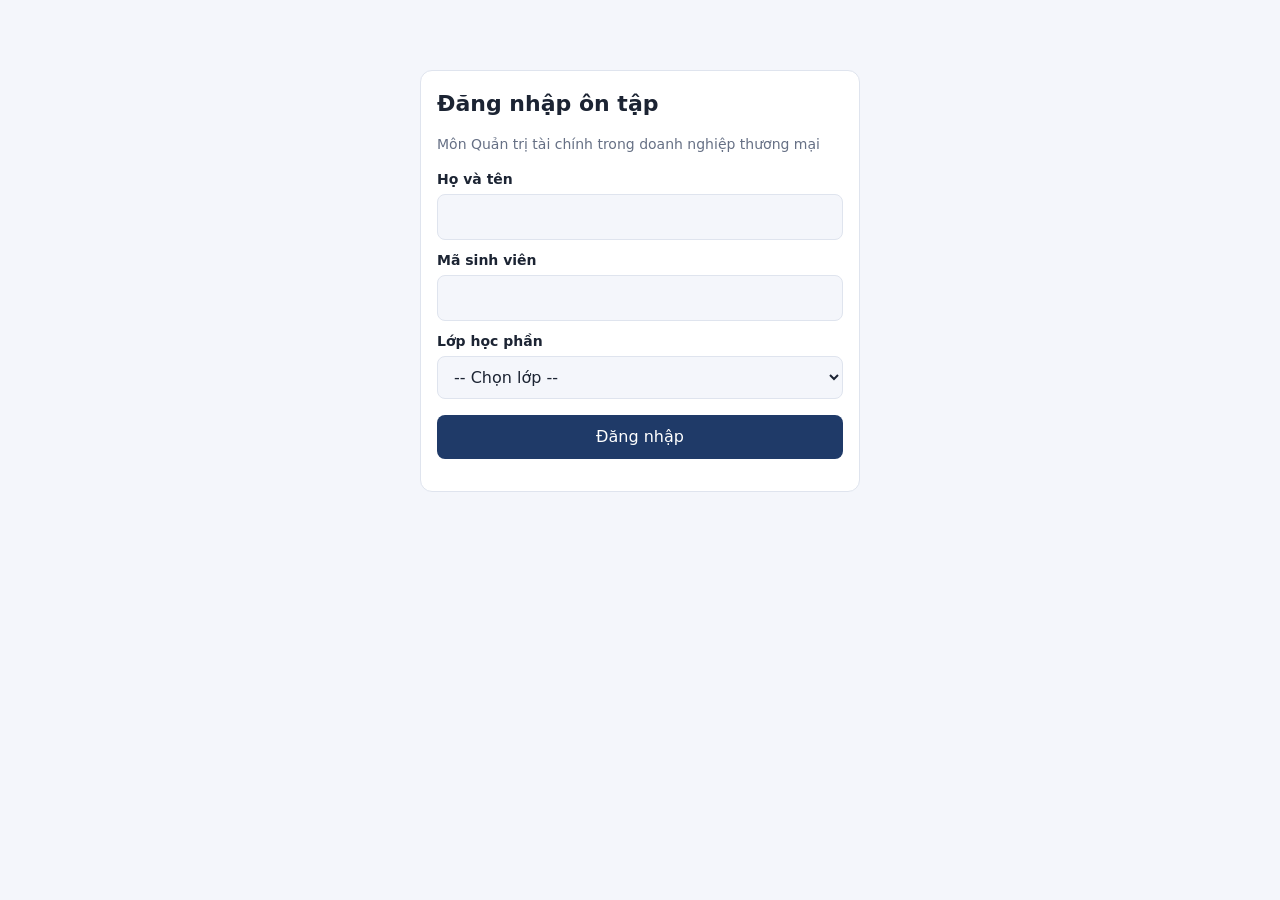
==== index.html @ 8254a544 "Add files via upload" ====
<!doctype html>
<html lang="vi">
<head>
<meta charset="utf-8">
<meta name="viewport" content="width=device-width, initial-scale=1">
<title>Ôn tập QTTC trong DNTM</title>
<link rel="stylesheet" href="style.css">
</head>
<body>
<header id="top" class="top hidden">
  <div class="brand">Ôn tập QTTC trong DNTM</div>
  <nav id="nav"></nav>
  <div class="who"><span id="whoami"></span> <button id="logout" class="link">Đăng xuất</button></div>
</header>
<main id="app"></main>
<div id="toast" class="toast hidden"></div>
<script src="config.js"></script>
<script src="app.js"></script>
</body>
</html>
---- style.css ----
:root{--bg:#f4f6fb;--card:#fff;--ink:#1c2433;--mut:#667085;--pri:#1f3a68;--pri2:#2f5ca8;--ok:#177245;--okbg:#e6f4ec;--bad:#b42318;--badbg:#fdecea;--line:#dfe4ee;--warn:#8a5a00;--warnbg:#fff4d6}
@media(prefers-color-scheme:dark){:root{--bg:#0f1420;--card:#171e2e;--ink:#e8ecf5;--mut:#9aa6bd;--pri:#7fa6e8;--pri2:#9bbcf2;--ok:#5fd394;--okbg:#12301f;--bad:#ff8a80;--badbg:#3a1714;--line:#2a3550;--warn:#f0c45c;--warnbg:#3a2f10}}
*{box-sizing:border-box}body{margin:0;font:16px/1.5 system-ui,-apple-system,"Segoe UI",Roboto,sans-serif;background:var(--bg);color:var(--ink)}
.hidden{display:none!important}
.top{display:flex;flex-wrap:wrap;align-items:center;gap:8px 20px;padding:10px 16px;background:var(--card);border-bottom:1px solid var(--line);position:sticky;top:0;z-index:5}
.brand{font-weight:700;color:var(--pri)}nav{display:flex;gap:4px;flex:1;flex-wrap:wrap}
nav button{background:none;border:0;padding:8px 12px;border-radius:8px;color:var(--ink);cursor:pointer;font:inherit}
nav button.on{background:var(--pri);color:#fff}
.who{font-size:14px;color:var(--mut)}
main{max-width:980px;margin:0 auto;padding:16px}
.card{background:var(--card);border:1px solid var(--line);border-radius:12px;padding:16px;margin-bottom:14px}
h1{font-size:22px;margin:0 0 12px}h2{font-size:18px;margin:0 0 10px}h3{font-size:16px;margin:0 0 6px}
.mut{color:var(--mut);font-size:14px}
label{display:block;margin:10px 0 4px;font-weight:600;font-size:14px}
input,select,textarea{width:100%;padding:10px 12px;border:1px solid var(--line);border-radius:8px;font:inherit;background:var(--bg);color:var(--ink)}
button.btn{background:var(--pri);color:#fff;border:0;border-radius:8px;padding:10px 16px;font:inherit;cursor:pointer}
button.btn:hover{background:var(--pri2)}button.btn:disabled{opacity:.5;cursor:not-allowed}
button.btn.sec{background:transparent;color:var(--pri);border:1px solid var(--pri)}
button.link{background:none;border:0;color:var(--pri);cursor:pointer;font:inherit;text-decoration:underline}
.login{max-width:440px;margin:6vh auto}
.err{background:var(--badbg);color:var(--bad);padding:8px 12px;border-radius:8px;margin-top:10px}
.grid{display:grid;grid-template-columns:repeat(auto-fill,minmax(280px,1fr));gap:12px}
.pill{display:inline-block;padding:2px 10px;border-radius:99px;font-size:12px;font-weight:600}
.pill.open{background:var(--okbg);color:var(--ok)}.pill.lock{background:var(--warnbg);color:var(--warn)}
.exams{display:flex;flex-wrap:wrap;gap:8px;margin-top:10px}
.exam{border:1px solid var(--line);border-radius:8px;padding:8px 10px;background:var(--bg);cursor:pointer;font:inherit;color:var(--ink);text-align:left;min-width:120px}
.exam:disabled{opacity:.5;cursor:not-allowed}.exam b{display:block}
.exam .s{font-size:12px;color:var(--mut)}
.q{border:1px solid var(--line);border-radius:10px;padding:12px;margin-bottom:10px;background:var(--card)}
.q .n{font-weight:700;color:var(--pri)}.q.ok{border-color:var(--ok)}.q.bad{border-color:var(--bad)}
.opt{display:flex;gap:8px;align-items:flex-start;padding:6px 8px;border-radius:8px;cursor:pointer}
.opt:hover{background:var(--bg)}.opt input{width:auto;margin-top:5px}
.fill{display:flex;gap:8px;align-items:center;margin-top:8px}.fill input{max-width:220px}
.timer{position:sticky;top:56px;z-index:4;display:flex;justify-content:space-between;align-items:center;gap:8px;background:var(--card);border:1px solid var(--line);border-radius:10px;padding:8px 12px;margin-bottom:12px}
.timer .t{font:700 20px ui-monospace,Menlo,monospace;color:var(--pri)}
.score{font-size:44px;font-weight:800;color:var(--pri)}
table{width:100%;border-collapse:collapse;font-size:15px}th,td{padding:8px;border-bottom:1px solid var(--line);text-align:left}
th{color:var(--mut);font-weight:600;font-size:13px}tr.me{background:var(--okbg);font-weight:600}
.stats{display:grid;grid-template-columns:repeat(auto-fit,minmax(150px,1fr));gap:10px;margin-bottom:14px}
.stat{background:var(--card);border:1px solid var(--line);border-radius:12px;padding:12px}.stat b{display:block;font-size:26px;color:var(--pri)}
.row{display:flex;flex-wrap:wrap;gap:10px;align-items:end}.row>*{flex:1;min-width:160px}
.exp{background:var(--bg);border-radius:8px;padding:8px 10px;margin-top:8px;font-size:14px}
.toast{position:fixed;bottom:18px;left:50%;transform:translateX(-50%);background:var(--ink);color:var(--bg);padding:10px 16px;border-radius:10px;z-index:10}
@media(max-width:600px){main{padding:10px}.score{font-size:36px}}
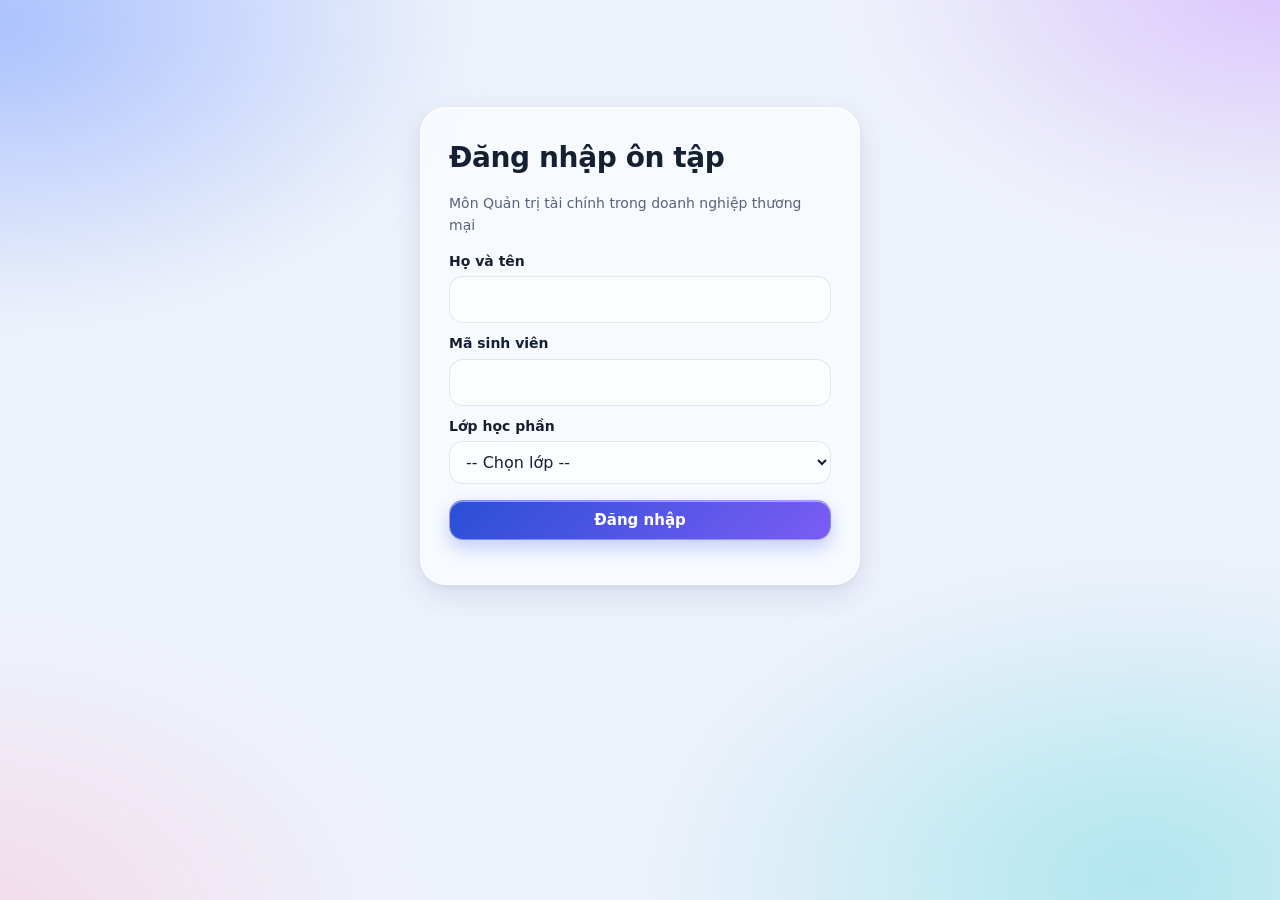
==== commit b5c9a7d1: "Add files via upload" ====
--- a/index.html
+++ b/index.html
@@ -13,6 +13,24 @@
   <div class="who"><span id="whoami"></span> <button id="logout" class="link">Đăng xuất</button></div>
 </header>
 <main id="app"></main>
+<footer id="foot" class="foot hidden">
+  <div class="foot-in">
+    <div class="foot-info">
+      <div class="foot-t">Môn Quản trị tài chính trong Doanh nghiệp Thương mại</div>
+      <div>Khoa Thương mại | Trường Đại học Kinh tế - Kỹ thuật Công nghiệp</div>
+      <div>Giảng viên: <b>ThS. Vũ Nguyễn Tuấn Hùng</b></div>
+      <div class="foot-links">
+        <a href="https://zaloapp.com/qr/p/xf8lj2jxsf8q" target="_blank" rel="noopener">Liên hệ qua Zalo</a>
+        <a href="mailto:nvthung@uneti.edu.vn">Email: nvthung@uneti.edu.vn</a>
+      </div>
+    </div>
+    <a class="foot-qr" href="https://zaloapp.com/qr/p/xf8lj2jxsf8q" target="_blank" rel="noopener" title="Mở Zalo của giảng viên">
+      <img src="zalo-qr.png" alt="Mã QR Zalo của giảng viên Tuấn Hùng" width="120" height="122" loading="lazy">
+      <span>Quét mã hoặc bấm để mở Zalo</span>
+    </a>
+  </div>
+  <div class="foot-note"><p>Trang web được tạo ra nhằm mục đích ôn tập học phần Quản trị tài chính trong Doanh nghiệp thương mại cho sinh viên Khoa Thương mại, Trường Đại học Kinh tế - Kỹ thuật công nghiệp. Không sử dụng cho các mục đích thương mại và các mục đích khác.</p><p class="foot-ver">Phiên bản: 26.03 (cập nhật ngày 16/11/2026).</p></div>
+</footer>
 <div id="toast" class="toast hidden"></div>
 <script src="config.js"></script>
 <script src="app.js"></script>
--- a/style.css
+++ b/style.css
@@ -1,44 +1,165 @@
-:root{--bg:#f4f6fb;--card:#fff;--ink:#1c2433;--mut:#667085;--pri:#1f3a68;--pri2:#2f5ca8;--ok:#177245;--okbg:#e6f4ec;--bad:#b42318;--badbg:#fdecea;--line:#dfe4ee;--warn:#8a5a00;--warnbg:#fff4d6}
-@media(prefers-color-scheme:dark){:root{--bg:#0f1420;--card:#171e2e;--ink:#e8ecf5;--mut:#9aa6bd;--pri:#7fa6e8;--pri2:#9bbcf2;--ok:#5fd394;--okbg:#12301f;--bad:#ff8a80;--badbg:#3a1714;--line:#2a3550;--warn:#f0c45c;--warnbg:#3a2f10}}
-*{box-sizing:border-box}body{margin:0;font:16px/1.5 system-ui,-apple-system,"Segoe UI",Roboto,sans-serif;background:var(--bg);color:var(--ink)}
+:root{--bg:#f3f5fa;--card:#fff;--ink:#1b2333;--mut:#667085;--pri:#1f3a68;--pri2:#2f5ca8;--acc:#e8eefb;--ok:#177245;--okbg:#e6f4ec;--bad:#b42318;--badbg:#fdecea;--line:#e1e6f0;--warn:#8a5a00;--warnbg:#fff4d6;--sh:0 1px 2px rgba(16,24,40,.05),0 4px 14px rgba(16,24,40,.05)}
+@media(prefers-color-scheme:dark){:root{--bg:#0e1320;--card:#171e2e;--ink:#e8ecf5;--mut:#9aa6bd;--pri:#8db3f0;--pri2:#a9c6f5;--acc:#1e2a45;--ok:#5fd394;--okbg:#12301f;--bad:#ff8a80;--badbg:#3a1714;--line:#2a3550;--warn:#f0c45c;--warnbg:#3a2f10;--sh:none}}
+*{box-sizing:border-box}body{margin:0;font:16px/1.55 system-ui,-apple-system,"Segoe UI",Roboto,sans-serif;background:var(--bg);color:var(--ink)}
 .hidden{display:none!important}
-.top{display:flex;flex-wrap:wrap;align-items:center;gap:8px 20px;padding:10px 16px;background:var(--card);border-bottom:1px solid var(--line);position:sticky;top:0;z-index:5}
-.brand{font-weight:700;color:var(--pri)}nav{display:flex;gap:4px;flex:1;flex-wrap:wrap}
-nav button{background:none;border:0;padding:8px 12px;border-radius:8px;color:var(--ink);cursor:pointer;font:inherit}
-nav button.on{background:var(--pri);color:#fff}
-.who{font-size:14px;color:var(--mut)}
-main{max-width:980px;margin:0 auto;padding:16px}
-.card{background:var(--card);border:1px solid var(--line);border-radius:12px;padding:16px;margin-bottom:14px}
-h1{font-size:22px;margin:0 0 12px}h2{font-size:18px;margin:0 0 10px}h3{font-size:16px;margin:0 0 6px}
+.top{display:flex;flex-wrap:wrap;align-items:center;gap:8px 20px;padding:10px 20px;background:var(--card);border-bottom:1px solid var(--line);position:sticky;top:0;z-index:5;box-shadow:var(--sh)}
+.brand{font-weight:800;color:var(--pri);letter-spacing:.2px}nav{display:flex;gap:4px;flex:1;flex-wrap:wrap}
+nav button{background:none;border:0;padding:8px 14px;border-radius:99px;color:var(--ink);cursor:pointer;font:inherit;font-size:15px}
+nav button:hover{background:var(--acc)}nav button.on{background:var(--pri);color:#fff}
+.who{font-size:13px;color:var(--mut)}
+main{max-width:1040px;margin:0 auto;padding:20px 16px 48px}
+.card{background:var(--card);border:1px solid var(--line);border-radius:14px;padding:18px;margin-bottom:14px;box-shadow:var(--sh)}
+.card.center{text-align:center}
+h1{font-size:24px;margin:0 0 12px}h2{font-size:18px;margin:0 0 10px}
 .mut{color:var(--mut);font-size:14px}
 label{display:block;margin:10px 0 4px;font-weight:600;font-size:14px}
-input,select,textarea{width:100%;padding:10px 12px;border:1px solid var(--line);border-radius:8px;font:inherit;background:var(--bg);color:var(--ink)}
-button.btn{background:var(--pri);color:#fff;border:0;border-radius:8px;padding:10px 16px;font:inherit;cursor:pointer}
-button.btn:hover{background:var(--pri2)}button.btn:disabled{opacity:.5;cursor:not-allowed}
-button.btn.sec{background:transparent;color:var(--pri);border:1px solid var(--pri)}
+input,select,textarea{width:100%;padding:10px 12px;border:1px solid var(--line);border-radius:10px;font:inherit;background:var(--bg);color:var(--ink)}
+button.btn{background:var(--pri);color:#fff;border:1px solid var(--pri);border-radius:10px;padding:10px 16px;font:inherit;font-size:15px;cursor:pointer;line-height:1.2}
+button.btn:hover{background:var(--pri2);border-color:var(--pri2)}button.btn:disabled{opacity:.45;cursor:not-allowed}
+button.btn.sec{background:transparent;color:var(--pri)}button.btn.sec:hover{background:var(--acc)}
 button.link{background:none;border:0;color:var(--pri);cursor:pointer;font:inherit;text-decoration:underline}
 .login{max-width:440px;margin:6vh auto}
 .err{background:var(--badbg);color:var(--bad);padding:8px 12px;border-radius:8px;margin-top:10px}
-.grid{display:grid;grid-template-columns:repeat(auto-fill,minmax(280px,1fr));gap:12px}
-.pill{display:inline-block;padding:2px 10px;border-radius:99px;font-size:12px;font-weight:600}
+.grid{display:grid;grid-template-columns:repeat(auto-fill,minmax(300px,1fr));gap:16px;align-items:stretch}
+.wk{background:var(--card);border:1px solid var(--line);border-radius:14px;padding:18px;display:flex;flex-direction:column;box-shadow:var(--sh);min-height:290px}
+.wk-h{display:flex;justify-content:space-between;align-items:center;margin-bottom:10px}
+.wk-n{font-weight:800;font-size:18px;color:var(--pri)}
+.wk-t{font-weight:700;font-size:17px;line-height:1.35;min-height:46px}
+.wk-c{color:var(--mut);font-size:14px;margin:4px 0 10px;min-height:42px}
+.wk-m{display:flex;flex-direction:column;gap:3px;font-size:14px;color:var(--mut);margin-bottom:14px;padding-top:10px;border-top:1px dashed var(--line)}
+.wk-b{margin-top:auto;display:grid;grid-template-columns:1fr 1fr;gap:8px}
+.wk-b .btn{width:100%;padding:10px 8px;text-align:center}
+.pill{display:inline-block;padding:3px 12px;border-radius:99px;font-size:12px;font-weight:700;white-space:nowrap}
 .pill.open{background:var(--okbg);color:var(--ok)}.pill.lock{background:var(--warnbg);color:var(--warn)}
-.exams{display:flex;flex-wrap:wrap;gap:8px;margin-top:10px}
-.exam{border:1px solid var(--line);border-radius:8px;padding:8px 10px;background:var(--bg);cursor:pointer;font:inherit;color:var(--ink);text-align:left;min-width:120px}
-.exam:disabled{opacity:.5;cursor:not-allowed}.exam b{display:block}
-.exam .s{font-size:12px;color:var(--mut)}
-.q{border:1px solid var(--line);border-radius:10px;padding:12px;margin-bottom:10px;background:var(--card)}
-.q .n{font-weight:700;color:var(--pri)}.q.ok{border-color:var(--ok)}.q.bad{border-color:var(--bad)}
-.opt{display:flex;gap:8px;align-items:flex-start;padding:6px 8px;border-radius:8px;cursor:pointer}
-.opt:hover{background:var(--bg)}.opt input{width:auto;margin-top:5px}
+.q{border:1px solid var(--line);border-left:4px solid var(--line);border-radius:12px;padding:14px;margin-bottom:12px;background:var(--card);box-shadow:var(--sh)}
+.q.ok{border-left-color:var(--ok)}.q.bad{border-left-color:var(--bad)}
+.qh{display:flex;justify-content:space-between;align-items:center;margin-bottom:6px}.q .n{font-weight:800;color:var(--pri)}
+.tag{font-size:12px;font-weight:700;padding:2px 10px;border-radius:99px}.tag.ok{background:var(--okbg);color:var(--ok)}.tag.bad{background:var(--badbg);color:var(--bad)}
+.qt{margin-bottom:8px}
+.opt{display:flex;gap:8px;align-items:flex-start;padding:7px 9px;border-radius:8px;cursor:pointer}
+.opt:hover{background:var(--acc)}.opt input{width:auto;margin-top:5px}
 .fill{display:flex;gap:8px;align-items:center;margin-top:8px}.fill input{max-width:220px}
-.timer{position:sticky;top:56px;z-index:4;display:flex;justify-content:space-between;align-items:center;gap:8px;background:var(--card);border:1px solid var(--line);border-radius:10px;padding:8px 12px;margin-bottom:12px}
-.timer .t{font:700 20px ui-monospace,Menlo,monospace;color:var(--pri)}
-.score{font-size:44px;font-weight:800;color:var(--pri)}
-table{width:100%;border-collapse:collapse;font-size:15px}th,td{padding:8px;border-bottom:1px solid var(--line);text-align:left}
+.ropts{display:grid;gap:4px;margin:6px 0}.ro{padding:6px 10px;border-radius:8px;border:1px solid var(--line);font-size:15px}
+.ro.k{background:var(--okbg);border-color:var(--ok)}.ro.w{background:var(--badbg);border-color:var(--bad)}
+.ans{font-size:15px;margin:8px 0;display:grid;gap:2px}
+.exp{background:var(--acc);border-radius:10px;padding:10px 12px;margin-top:8px;font-size:15px;display:grid;gap:6px}
+.sl{display:grid;grid-template-columns:96px 1fr;gap:10px}.sl b{color:var(--pri);font-size:13px;text-transform:uppercase;letter-spacing:.3px;padding-top:2px}
+.sl.CT span,.sl.TS span{font-family:ui-monospace,Menlo,Consolas,monospace;font-size:14px}.sl.KQ span{font-weight:700;color:var(--ok)}
+.timer{position:sticky;top:58px;z-index:4;display:flex;flex-wrap:wrap;justify-content:space-between;align-items:center;gap:8px;background:var(--card);border:1px solid var(--line);border-radius:12px;padding:10px 14px;margin-bottom:14px;box-shadow:var(--sh)}
+.timer .t{font:700 22px ui-monospace,Menlo,monospace;color:var(--pri)}
+.score{font-size:48px;font-weight:800;color:var(--pri);line-height:1.2}
+table{width:100%;border-collapse:collapse;font-size:15px}th,td{padding:9px 8px;border-bottom:1px solid var(--line);text-align:left}
 th{color:var(--mut);font-weight:600;font-size:13px}tr.me{background:var(--okbg);font-weight:600}
-.stats{display:grid;grid-template-columns:repeat(auto-fit,minmax(150px,1fr));gap:10px;margin-bottom:14px}
-.stat{background:var(--card);border:1px solid var(--line);border-radius:12px;padding:12px}.stat b{display:block;font-size:26px;color:var(--pri)}
+.stats{display:grid;grid-template-columns:repeat(auto-fit,minmax(150px,1fr));gap:12px;margin-bottom:14px}
+.stat{background:var(--card);border:1px solid var(--line);border-radius:14px;padding:14px;box-shadow:var(--sh)}.stat b{display:block;font-size:28px;color:var(--pri)}
 .row{display:flex;flex-wrap:wrap;gap:10px;align-items:end}.row>*{flex:1;min-width:160px}
-.exp{background:var(--bg);border-radius:8px;padding:8px 10px;margin-top:8px;font-size:14px}
-.toast{position:fixed;bottom:18px;left:50%;transform:translateX(-50%);background:var(--ink);color:var(--bg);padding:10px 16px;border-radius:10px;z-index:10}
-@media(max-width:600px){main{padding:10px}.score{font-size:36px}}
+.seg{display:flex;flex-wrap:wrap;gap:6px;margin-top:12px}
+.seg button{border:1px solid var(--line);background:var(--bg);color:var(--ink);padding:8px 14px;border-radius:99px;cursor:pointer;font:inherit;font-size:15px}
+.seg button.on{background:var(--pri);color:#fff;border-color:var(--pri)}
+.pts{margin:0;padding-left:20px}.pts li{margin:5px 0}.pts.vars{margin-top:8px;color:var(--mut);font-size:15px}
+.fm{background:var(--acc);border-radius:10px;padding:12px 14px;margin:0 0 8px;font:600 15px/1.6 ui-monospace,Menlo,Consolas,monospace;white-space:pre-wrap;overflow-x:auto;color:var(--pri)}
+.note{margin-top:8px;font-size:14px;color:var(--warn);background:var(--warnbg);padding:8px 12px;border-radius:8px}
+.eg{margin-top:12px;border:1px dashed var(--pri2);border-radius:10px;padding:12px 14px}
+.eg-h{font-weight:800;color:var(--pri);margin-bottom:4px}.eg-k{margin-top:8px;font-weight:700;color:var(--ok)}
+.toast{position:fixed;bottom:18px;left:50%;transform:translateX(-50%);background:var(--ink);color:var(--bg);padding:10px 16px;border-radius:10px;z-index:10;max-width:90vw}
+@media(max-width:600px){main{padding:12px 12px 40px}.score{font-size:38px}.sl{grid-template-columns:1fr;gap:0}.top{padding:8px 12px}.wk{min-height:0}.wk-t,.wk-c{min-height:0}}
+
+/* ===================== Liquid Glass theme ===================== */
+:root{--bg:#eef2fb;--card:rgba(255,255,255,.58);--glass-b:rgba(255,255,255,.75);--ink:#152033;--mut:#56627a;--pri:#2a4fd6;--pri2:#5b7cff;--acc:rgba(72,110,255,.10);--line:rgba(30,50,110,.12);--field:rgba(255,255,255,.66);
+  --sh:0 1px 0 rgba(255,255,255,.9) inset,0 -1px 0 rgba(255,255,255,.25) inset,0 10px 30px rgba(40,60,130,.12),0 2px 6px rgba(40,60,130,.06);--blur:saturate(180%) blur(22px)}
+@media(prefers-color-scheme:dark){:root{--bg:#0a0f1e;--card:rgba(30,40,68,.52);--glass-b:rgba(255,255,255,.14);--ink:#eaf0ff;--mut:#a3b0cc;--pri:#8fb0ff;--pri2:#b3c8ff;--acc:rgba(140,170,255,.14);--line:rgba(255,255,255,.12);--field:rgba(12,18,36,.5);
+  --sh:0 1px 0 rgba(255,255,255,.14) inset,0 12px 34px rgba(0,0,0,.45)}}
+html{background:var(--bg)}
+body{background:transparent;min-height:100vh;font-family:"Inter","SF Pro Text",system-ui,-apple-system,"Segoe UI",Roboto,sans-serif;-webkit-font-smoothing:antialiased}
+body::before{content:"";position:fixed;inset:-20%;z-index:-1;pointer-events:none;
+  background:radial-gradient(38% 34% at 14% 16%,rgba(110,150,255,.55),transparent 70%),radial-gradient(34% 30% at 86% 12%,rgba(190,130,255,.42),transparent 70%),radial-gradient(40% 36% at 78% 84%,rgba(70,210,220,.38),transparent 70%),radial-gradient(34% 32% at 12% 88%,rgba(255,170,200,.34),transparent 70%);
+  filter:blur(30px);animation:drift 26s ease-in-out infinite alternate}
+@keyframes drift{to{transform:translate3d(3%,-2%,0) scale(1.06)}}
+@media(prefers-color-scheme:dark){body::before{opacity:.5}}
+@media(prefers-reduced-motion:reduce){body::before{animation:none}*{transition:none!important}}
+.top,.card,.wk,.q,.stat,.timer,.toast{background:var(--card);-webkit-backdrop-filter:var(--blur);backdrop-filter:var(--blur);border:1px solid var(--glass-b);box-shadow:var(--sh)}
+.top{margin:12px auto 0;max-width:1180px;width:calc(100% - 24px);border-radius:22px;top:10px;padding:10px 16px}
+.brand{font-size:17px;background:linear-gradient(90deg,#2a4fd6,#8a5cf6);-webkit-background-clip:text;background-clip:text;color:transparent}
+@media(prefers-color-scheme:dark){.brand{background:linear-gradient(90deg,#9db8ff,#d0b3ff);-webkit-background-clip:text;background-clip:text}}
+nav{background:var(--acc);border-radius:99px;padding:4px;flex:0 1 auto;margin-right:auto}
+nav button{padding:8px 15px;font-weight:500;transition:background .2s,color .2s,transform .15s}
+nav button.on,.seg button.on{background:linear-gradient(135deg,var(--pri),#7b5cf6);color:#fff;box-shadow:0 1px 0 rgba(255,255,255,.45) inset,0 6px 16px rgba(60,90,230,.35)}
+main{max-width:1100px;padding-top:26px}
+h1{font-size:28px;letter-spacing:-.4px;font-weight:800}h2{letter-spacing:-.2px}
+.card,.wk,.stat{border-radius:22px}.q{border-radius:18px;border-left-width:1px;position:relative;overflow:hidden}
+.q.ok::before,.q.bad::before{content:"";position:absolute;left:0;top:0;bottom:0;width:4px;background:var(--ok)}.q.bad::before{background:var(--bad)}
+.wk{padding:20px;min-height:300px;transition:transform .25s cubic-bezier(.2,.8,.2,1),box-shadow .25s;position:relative;overflow:hidden}
+.wk::after{content:"";position:absolute;inset:0;border-radius:inherit;pointer-events:none;background:linear-gradient(135deg,rgba(255,255,255,.55),rgba(255,255,255,0) 38%)}
+@media(prefers-color-scheme:dark){.wk::after{background:linear-gradient(135deg,rgba(255,255,255,.10),rgba(255,255,255,0) 38%)}}
+.wk>*{position:relative;z-index:1}
+.wk:hover{transform:translateY(-4px);box-shadow:0 1px 0 rgba(255,255,255,.9) inset,0 22px 44px rgba(40,60,130,.20)}
+.wk-n{font-size:15px;font-weight:800;letter-spacing:.3px;text-transform:uppercase}
+.wk-t{font-size:18px;letter-spacing:-.2px}
+.wk-m{border-top:1px solid var(--line)}
+.wk-b{grid-template-columns:1.45fr 1fr;gap:10px}
+button.btn{border-radius:14px;font-weight:600;white-space:nowrap;border:1px solid rgba(255,255,255,.35);background:linear-gradient(135deg,var(--pri),#7b5cf6);color:#fff;box-shadow:0 1px 0 rgba(255,255,255,.45) inset,0 8px 18px rgba(60,90,230,.28);transition:transform .15s,box-shadow .2s,filter .2s}
+button.btn:hover{background:linear-gradient(135deg,var(--pri),#7b5cf6);filter:brightness(1.08);transform:translateY(-1px);border-color:rgba(255,255,255,.5)}
+button.btn:active{transform:translateY(0) scale(.98)}
+button.btn:disabled{filter:grayscale(.5);transform:none;box-shadow:none}
+button.btn.sec{background:var(--field);color:var(--pri);border:1px solid var(--glass-b);box-shadow:0 1px 0 rgba(255,255,255,.7) inset,0 4px 12px rgba(40,60,130,.08);-webkit-backdrop-filter:blur(10px);backdrop-filter:blur(10px)}
+button.btn.sec:hover{background:var(--field);filter:brightness(1.04)}
+.wk-b .btn{padding:11px 6px;font-size:14.5px}
+input,select,textarea{background:var(--field);border:1px solid var(--line);border-radius:14px;transition:box-shadow .2s,border-color .2s}
+input:focus,select:focus,textarea:focus{outline:none;border-color:var(--pri2);box-shadow:0 0 0 4px rgba(90,124,255,.22)}
+button:focus-visible{outline:3px solid rgba(90,124,255,.55);outline-offset:2px}
+.pill{backdrop-filter:blur(8px);border:1px solid rgba(255,255,255,.6)}
+.pill.open{background:rgba(40,180,110,.16)}.pill.lock{background:rgba(240,180,40,.20)}
+.exp,.fm{background:var(--acc);border:1px solid var(--line);border-radius:14px}
+.ro{background:var(--field);border-radius:12px}.opt{border-radius:12px}
+.timer{border-radius:18px;top:86px}
+.score{background:linear-gradient(135deg,var(--pri),#8a5cf6);-webkit-background-clip:text;background-clip:text;color:transparent;font-size:56px;letter-spacing:-1px}
+.stat b{background:linear-gradient(135deg,var(--pri),#8a5cf6);-webkit-background-clip:text;background-clip:text;color:transparent}
+.seg{background:var(--acc);border-radius:99px;padding:4px;display:inline-flex;gap:2px}.seg button{border:0;background:transparent;font-weight:500}
+.tw{overflow-x:auto}table{border-collapse:separate;border-spacing:0}th{text-transform:uppercase;letter-spacing:.4px;font-size:12px}
+tr.me td{background:rgba(40,180,110,.14)}tr.me td:first-child{border-radius:10px 0 0 10px}tr.me td:last-child{border-radius:0 10px 10px 0}tr.me{background:none}
+tbody tr:hover td{background:var(--acc)}
+.login{margin-top:9vh;padding:28px;border-radius:26px}
+.eg{border-style:solid;border-color:var(--line);background:var(--field);border-radius:14px}
+.toast{color:var(--ink);border-radius:14px}
+@media(max-width:600px){.top{border-radius:18px;top:6px}nav{overflow-x:auto;flex-wrap:nowrap;max-width:100%}nav button{white-space:nowrap}.timer{top:8px;position:static}h1{font-size:23px}.score{font-size:42px}}
+
+/* ---------- Công thức kiểu toán học ---------- */
+.fm{background:linear-gradient(135deg,#0d1470,#1a2390);color:#fff;border:1px solid rgba(255,255,255,.18);border-radius:16px;padding:18px 20px;margin:0 0 10px;text-align:center;
+  font:400 21px/1.75 "Cambria Math","Cambria","STIX Two Math","Times New Roman",Times,serif;white-space:normal;overflow-x:auto;box-shadow:0 1px 0 rgba(255,255,255,.25) inset,0 10px 24px rgba(13,20,112,.28)}
+.fm i,.sl.CT i{font-style:italic;font-family:"Cambria Math","Cambria","STIX Two Math","Times New Roman",Times,serif}
+.fm sub,.fm sup,.sl sub,.sl sup{font-size:.68em;line-height:0}
+.fm div+div{margin-top:4px}
+.sl.CT span{font:400 17px/1.6 "Cambria Math","Cambria","STIX Two Math","Times New Roman",Times,serif}
+@media(max-width:600px){.fm{font-size:17px;padding:14px 12px;text-align:left}}
+
+/* ---------- Công thức trên nền kính trong suốt ---------- */
+.fm{background:linear-gradient(135deg,rgba(255,255,255,.62),rgba(255,255,255,.28));color:var(--ink);border:1px solid var(--glass-b);-webkit-backdrop-filter:var(--blur);backdrop-filter:var(--blur);
+  box-shadow:0 1px 0 rgba(255,255,255,.9) inset,0 -1px 0 rgba(255,255,255,.3) inset,0 8px 24px rgba(40,60,130,.12)}
+.fm i{color:var(--pri)}
+@media(prefers-color-scheme:dark){.fm{background:linear-gradient(135deg,rgba(255,255,255,.12),rgba(255,255,255,.04));box-shadow:0 1px 0 rgba(255,255,255,.16) inset,0 8px 24px rgba(0,0,0,.4)}}
+.exp{background:linear-gradient(135deg,rgba(255,255,255,.55),rgba(255,255,255,.22));border:1px solid var(--glass-b);-webkit-backdrop-filter:var(--blur);backdrop-filter:var(--blur);box-shadow:0 1px 0 rgba(255,255,255,.8) inset;padding:12px 14px;gap:8px}
+@media(prefers-color-scheme:dark){.exp{background:linear-gradient(135deg,rgba(255,255,255,.10),rgba(255,255,255,.03));box-shadow:0 1px 0 rgba(255,255,255,.12) inset}}
+.sl.CT span,.sl.TS span,.sl.KQ span{font:400 17.5px/1.65 "Cambria Math","Cambria","STIX Two Math","Times New Roman",Times,serif}
+.sl.KQ span{font-weight:700}
+.sl i{font-style:italic;font-family:"Cambria Math","Cambria","STIX Two Math","Times New Roman",Times,serif;color:var(--pri)}
+.sl.GT i{font-size:1.06em}
+.sl.CT span{background:rgba(255,255,255,.5);border:1px solid var(--glass-b);border-radius:10px;padding:4px 12px;justify-self:start}
+@media(prefers-color-scheme:dark){.sl.CT span{background:rgba(255,255,255,.07)}}
+.eg i,.pts.vars i,.note i{font-style:italic;font-family:"Cambria Math","Cambria","STIX Two Math","Times New Roman",Times,serif;color:var(--pri);font-size:1.06em}
+.eg sub,.eg sup,.pts sub,.pts sup,.note sub,.note sup{font-size:.7em;line-height:0}
+
+/* ---------- Chân trang ---------- */
+body{display:flex;flex-direction:column}main{flex:1;width:100%}
+.foot{max-width:1100px;width:calc(100% - 32px);margin:8px auto 24px;padding:22px 24px 16px;border-radius:22px;background:var(--card);-webkit-backdrop-filter:var(--blur);backdrop-filter:var(--blur);border:1px solid var(--glass-b);box-shadow:var(--sh);font-size:14.5px;color:var(--mut)}
+.foot-in{display:flex;justify-content:space-between;align-items:center;gap:20px;flex-wrap:wrap}
+.foot-info{display:grid;gap:4px;min-width:0}.foot-t{font-weight:800;font-size:16.5px;color:var(--ink)}.foot-info b{color:var(--ink)}
+.foot-links{display:flex;flex-wrap:wrap;gap:8px;margin-top:10px}
+.foot-links a{display:inline-block;padding:8px 14px;border-radius:99px;background:var(--field);border:1px solid var(--glass-b);color:var(--pri);font-weight:600;text-decoration:none;box-shadow:0 1px 0 rgba(255,255,255,.7) inset,0 4px 12px rgba(40,60,130,.08);transition:transform .15s,filter .2s}
+.foot-links a:hover,.foot-qr:hover img{transform:translateY(-1px);filter:brightness(1.05)}
+.foot-links a:focus-visible,.foot-qr:focus-visible{outline:3px solid rgba(90,124,255,.55);outline-offset:2px}
+.foot-qr{display:grid;justify-items:center;gap:6px;text-decoration:none;color:var(--mut);font-size:12.5px}
+.foot-qr img{border-radius:14px;background:#fff;padding:6px;border:1px solid var(--glass-b);box-shadow:0 6px 16px rgba(40,60,130,.14);transition:transform .15s}
+.foot-note{margin-top:16px;padding-top:12px;border-top:1px solid var(--line);font-size:13px;text-align:center}
+@media(max-width:600px){.foot{width:calc(100% - 24px);padding:18px 16px 14px}.foot-in{justify-content:center;text-align:center}.foot-links{justify-content:center}}
+.foot-note{text-align:left;line-height:1.6}.foot-note p{margin:0}.foot-ver{margin-top:6px!important;font-weight:600;color:var(--ink)}
+.foot-info{gap:5px;line-height:1.5}
